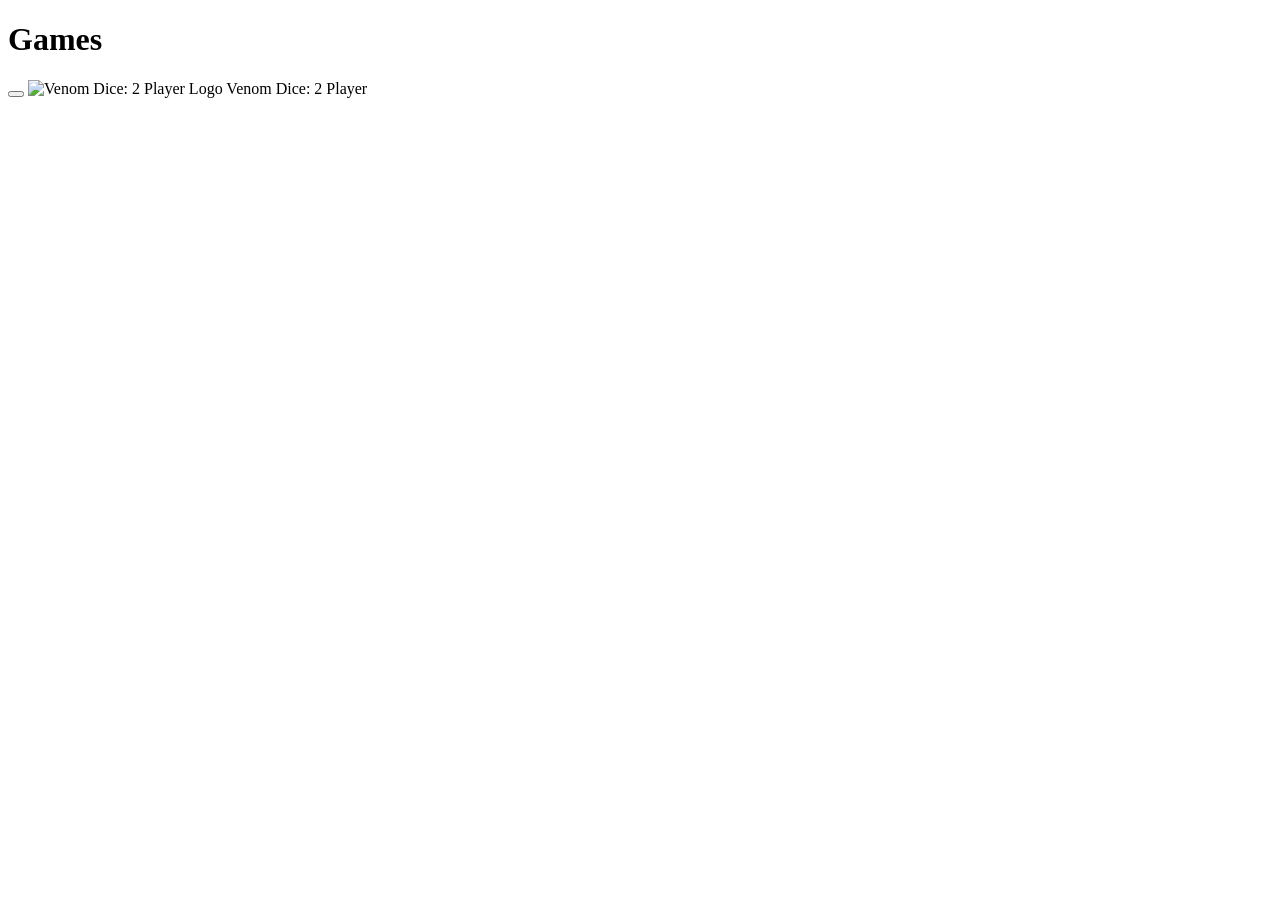
==== games.html @ 7f8b44cd "Create games.html with grid layout for future games" ====
<!DOCTYPE html>
<html lang="en">
<head>
    <meta charset="UTF-8">
    <meta name="viewport" content="width=device-width, initial-scale=1.0">
    <title>Games</title>
</head>
<body>
  <h1>Games</h1>
  <div class="game-grid">
    <button class="game-card"></button>
    <img src="Venom_Dice:2_Player_Logo.png" alt="Venom Dice: 2 Player Logo"></img>
    <span>Venom Dice: 2 Player</span>
  </div>
</body>
</html>
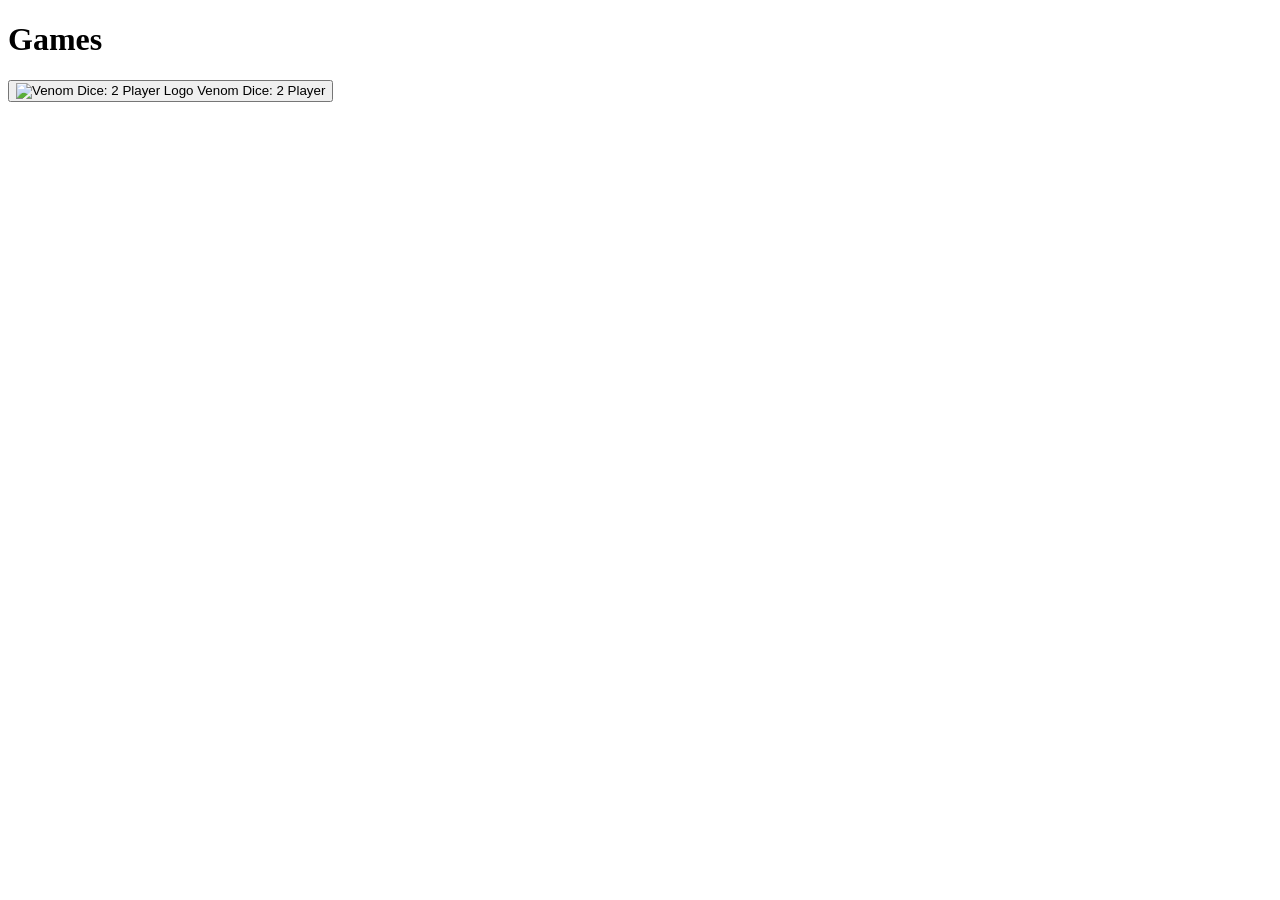
==== commit 88b58f67: "Wrap game card content in a button element" ====
--- a/games.html
+++ b/games.html
@@ -8,9 +8,10 @@
 <body>
   <h1>Games</h1>
   <div class="game-grid">
-    <button class="game-card"></button>
-    <img src="Venom_Dice:2_Player_Logo.png" alt="Venom Dice: 2 Player Logo"></img>
-    <span>Venom Dice: 2 Player</span>
+    <button class="game-card">
+        <img src="Venom_Dice:2_Player_Logo.png" alt="Venom Dice: 2 Player Logo"></img>
+        <span>Venom Dice: 2 Player</span>
+    </button>
   </div>
 </body>
 </html>
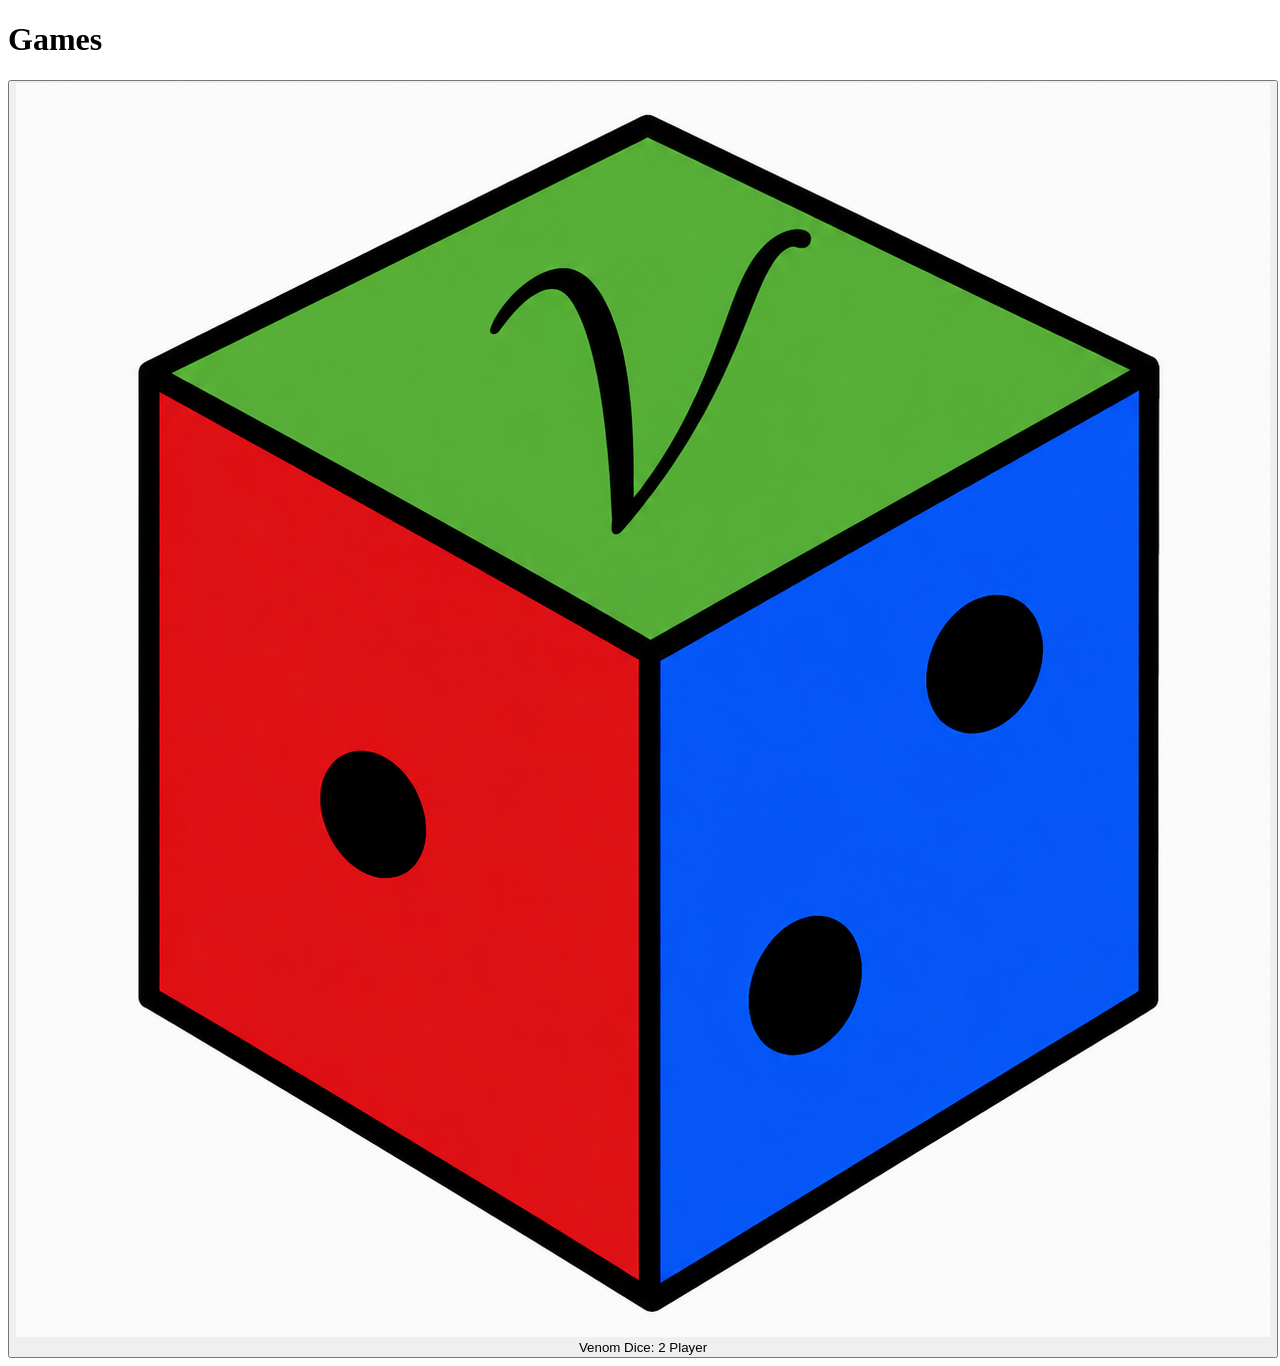
==== commit 26e3145c: "Update image source path for Venom Dice logo" ====
--- a/games.html
+++ b/games.html
@@ -9,7 +9,7 @@
   <h1>Games</h1>
   <div class="game-grid">
     <button class="game-card">
-        <img src="Venom_Dice:2_Player_Logo.png" alt="Venom Dice: 2 Player Logo"></img>
+        <img src="images/Venom_Dice:2_Player_Logo.png" alt="Venom Dice: 2 Player Logo"></img>
         <span>Venom Dice: 2 Player</span>
     </button>
   </div>
